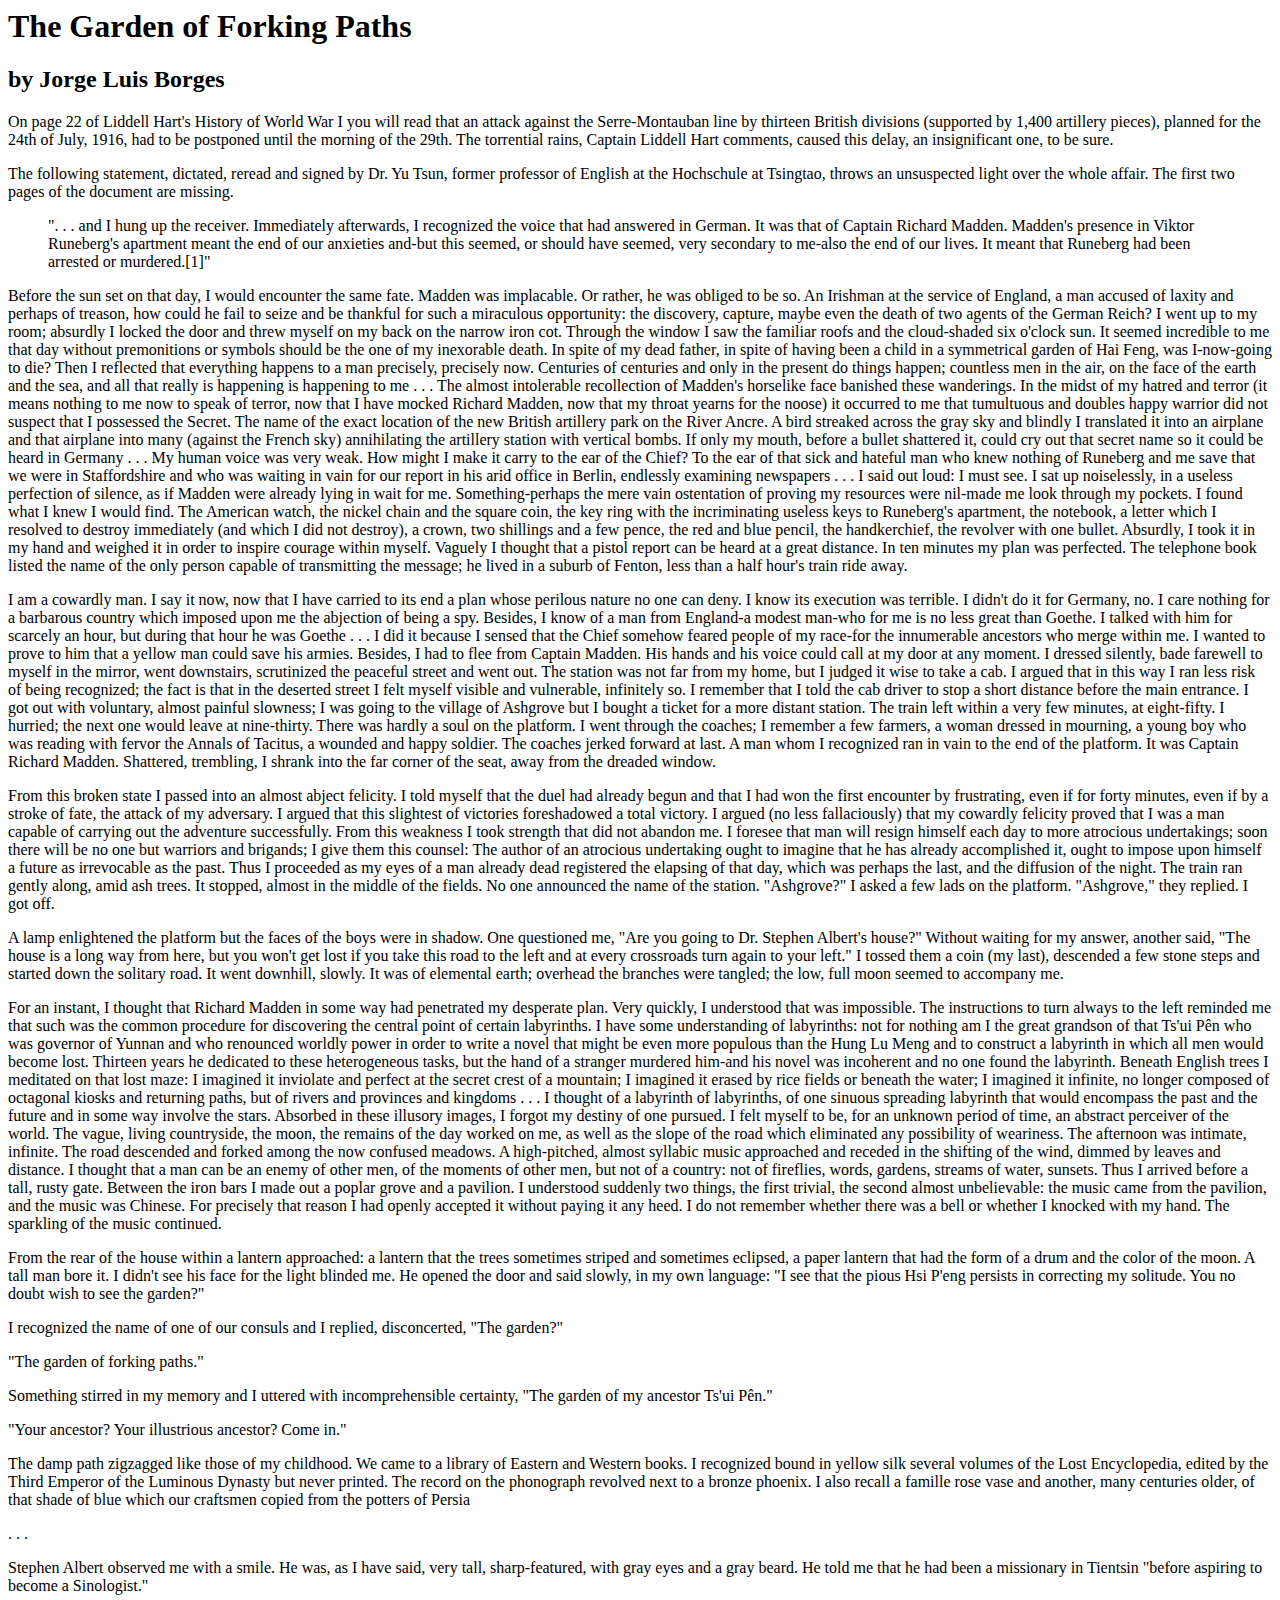
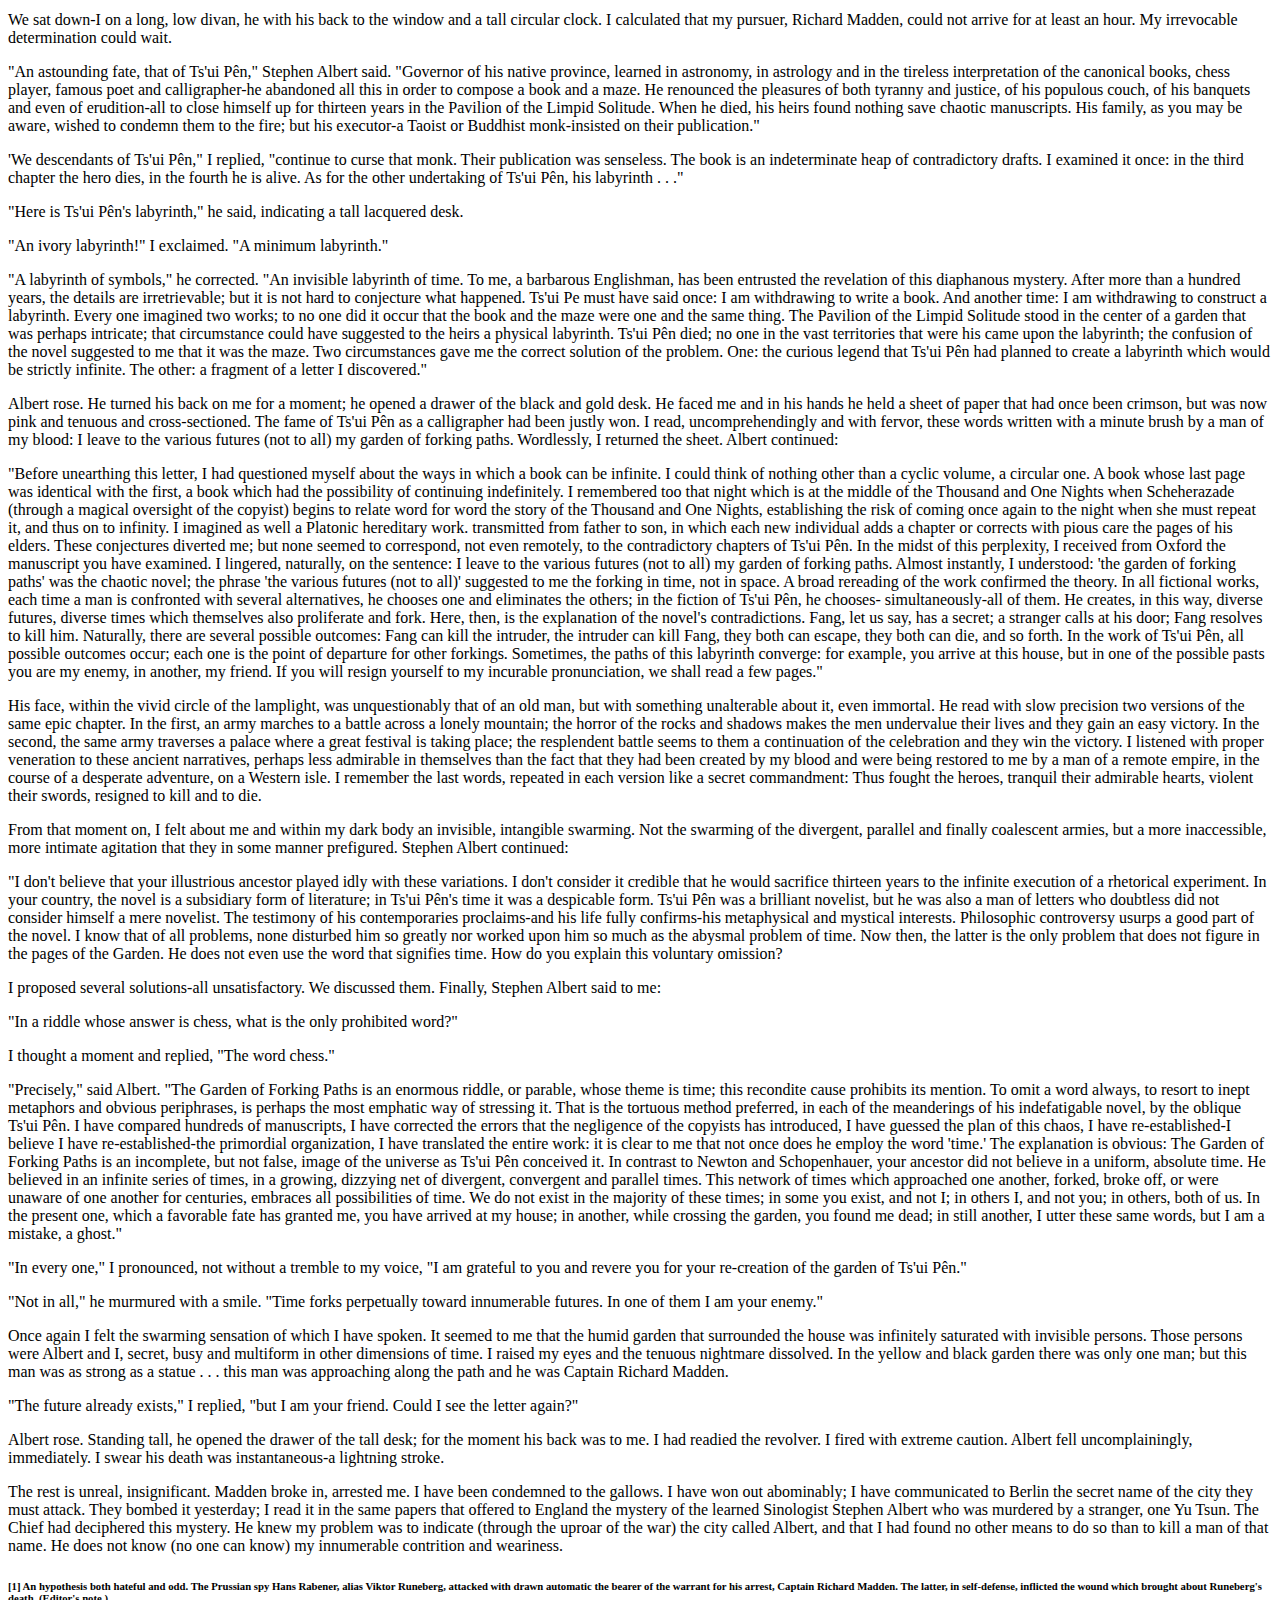
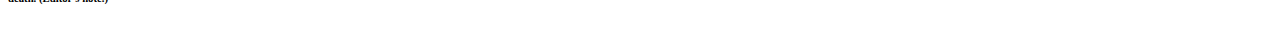
==== checkin1/borges.html @ 2a07f4b6 "first" ====
<!DOCYTPE html>
<html>
<meta name="viewport" content="width=device-width, initial-scale=1, shrink-to-fit=no">
<head>
<title> The Garden of Forking Paths </title>
</head>
<body>
  <h1> The Garden of Forking Paths </h1>
<h2> by Jorge Luis Borges </h2>
<p> On page 22 of Liddell Hart's History of World War I you will read that an attack against the Serre-Montauban line by thirteen British divisions (supported by 1,400 artillery pieces), planned for the 24th of July, 1916, had to be postponed until the morning of the 29th. The torrential rains, Captain Liddell Hart comments, caused this delay, an insignificant one, to be sure.</h4>

<p> The following statement, dictated, reread and signed by Dr. Yu Tsun, former professor of English at the Hochschule at Tsingtao, throws an unsuspected light over the whole affair. The first two pages of the document are missing. </p>

<blockquote> ". . . and I hung up the receiver. Immediately afterwards, I recognized the voice that had answered in German. It was that of Captain Richard Madden. Madden's presence in Viktor Runeberg's apartment meant the end of our anxieties and-but this seemed, or should have seemed, very secondary to me-also the end of our lives. It meant that Runeberg had been arrested or murdered.[1]"</blockquote>

<p> Before the sun set on that day, I would encounter the same fate. Madden was implacable. Or rather, he was obliged to be so. An Irishman at the service of England, a man accused of laxity and perhaps of treason, how could he fail to seize and be thankful for such a miraculous opportunity: the discovery, capture, maybe even the death of two agents of the German Reich? I went up to my room; absurdly I locked the door and threw myself on my back on the narrow iron cot. Through the window I saw the familiar roofs and the cloud-shaded six o'clock sun. It seemed incredible to me that day without premonitions or symbols should be the one of my inexorable death. In spite of my dead father, in spite of having been a child in a symmetrical garden of Hai Feng, was I-now-going to die? Then I reflected that everything happens to a man precisely, precisely now. Centuries of centuries and only in the present do things happen; countless men in the air, on the face of the earth and the sea, and all that really is happening is happening to me . . . The almost intolerable recollection of Madden's horselike face banished these wanderings. In the midst of my hatred and terror (it means nothing to me now to speak of terror, now that I have mocked Richard Madden, now that my throat yearns for the noose) it occurred to me that tumultuous and doubles happy warrior did not suspect that I possessed the Secret. The name of the exact location of the new British artillery park on the River Ancre. A bird streaked across the gray sky and blindly I translated it into an airplane and that airplane into many (against the French sky) annihilating the artillery station with vertical bombs. If only my mouth, before a bullet shattered it, could cry out that secret name so it could be heard in Germany . . . My human voice was very weak. How might I make it carry to the ear of the Chief? To the ear of that sick and hateful man who knew nothing of Runeberg and me save that we were in Staffordshire and who was waiting in vain for our report in his arid office in Berlin, endlessly examining newspapers . . . I said out loud: I must see. I sat up noiselessly, in a useless perfection of silence, as if Madden were already lying in wait for me. Something-perhaps the mere vain ostentation of proving my resources were nil-made me look through my pockets. I found what I knew I would find. The American watch, the nickel chain and the square coin, the key ring with the incriminating useless keys to Runeberg's apartment, the notebook, a letter which I resolved to destroy immediately (and which I did not destroy), a crown, two shillings and a few pence, the red and blue pencil, the handkerchief, the revolver with one bullet. Absurdly, I took it in my hand and weighed it in order to inspire courage within myself. Vaguely I thought that a pistol report can be heard at a great distance. In ten minutes my plan was perfected. The telephone book listed the name of the only person capable of transmitting the message; he lived in a suburb of Fenton, less than a half hour's train ride away. </p>

<p> I am a cowardly man. I say it now, now that I have carried to its end a plan whose perilous nature no one can deny. I know its execution was terrible. I didn't do it for Germany, no. I care nothing for a barbarous country which imposed upon me the abjection of being a spy. Besides, I know of a man from England-a modest man-who for me is no less great than Goethe. I talked with him for scarcely an hour, but during that hour he was Goethe . . . I did it because I sensed that the Chief somehow feared people of my race-for the innumerable ancestors who merge within me. I wanted to prove to him that a yellow man could save his armies. Besides, I had to flee from Captain Madden. His hands and his voice could call at my door at any moment. I dressed silently, bade farewell to myself in the mirror, went downstairs, scrutinized the peaceful street and went out. The station was not far from my home, but I judged it wise to take a cab. I argued that in this way I ran less risk of being recognized; the fact is that in the deserted street I felt myself visible and vulnerable, infinitely so. I remember that I told the cab driver to stop a short distance before the main entrance. I got out with voluntary, almost painful slowness; I was going to the village of Ashgrove but I bought a ticket for a more distant station. The train left within a very few minutes, at eight-fifty. I hurried; the next one would leave at nine-thirty. There was hardly a soul on the platform. I went through the coaches; I remember a few farmers, a woman dressed in mourning, a young boy who was reading with fervor the Annals of Tacitus, a wounded and happy soldier. The coaches jerked forward at last. A man whom I recognized ran in vain to the end of the platform. It was Captain Richard Madden. Shattered, trembling, I shrank into the far corner of the seat, away from the dreaded window. </p>

<p> From this broken state I passed into an almost abject felicity. I told myself that the duel had already begun and that I had won the first encounter by frustrating, even if for forty minutes, even if by a stroke of fate, the attack of my adversary. I argued that this slightest of victories foreshadowed a total victory. I argued (no less fallaciously) that my cowardly felicity proved that I was a man capable of carrying out the adventure successfully. From this weakness I took strength that did not abandon me. I foresee that man will resign himself each day to more atrocious undertakings; soon there will be no one but warriors and brigands; I give them this counsel: The author of an atrocious undertaking ought to imagine that he has already accomplished it, ought to impose upon himself a future as irrevocable as the past. Thus I proceeded as my eyes of a man already dead registered the elapsing of that day, which was perhaps the last, and the diffusion of the night. The train ran gently along, amid ash trees. It stopped, almost in the middle of the fields. No one announced the name of the station. "Ashgrove?" I asked a few lads on the platform. "Ashgrove," they replied. I got off.</p>

<p> A lamp enlightened the platform but the faces of the boys were in shadow. One questioned me, "Are you going to Dr. Stephen Albert's house?" Without waiting for my answer, another said, "The house is a long way from here, but you won't get lost if you take this road to the left and at every crossroads turn again to your left." I tossed them a coin (my last), descended a few stone steps and started down the solitary road. It went downhill, slowly. It was of elemental earth; overhead the branches were tangled; the low, full moon seemed to accompany me. </p>

<p> For an instant, I thought that Richard Madden in some way had penetrated my desperate plan. Very quickly, I understood that was impossible. The instructions to turn always to the left reminded me that such was the common procedure for discovering the central point of certain labyrinths. I have some understanding of labyrinths: not for nothing am I the great grandson of that Ts'ui Pên who was governor of Yunnan and who renounced worldly power in order to write a novel that might be even more populous than the Hung Lu Meng and to construct a labyrinth in which all men would become lost. Thirteen years he dedicated to these heterogeneous tasks, but the hand of a stranger murdered him-and his novel was incoherent and no one found the labyrinth. Beneath English trees I meditated on that lost maze: I imagined it inviolate and perfect at the secret crest of a mountain; I imagined it erased by rice fields or beneath the water; I imagined it infinite, no longer composed of octagonal kiosks and returning paths, but of rivers and provinces and kingdoms . . . I thought of a labyrinth of labyrinths, of one sinuous spreading labyrinth that would encompass the past and the future and in some way involve the stars. Absorbed in these illusory images, I forgot my destiny of one pursued. I felt myself to be, for an unknown period of time, an abstract perceiver of the world. The vague, living countryside, the moon, the remains of the day worked on me, as well as the slope of the road which eliminated any possibility of weariness. The afternoon was intimate, infinite. The road descended and forked among the now confused meadows. A high-pitched, almost syllabic music approached and receded in the shifting of the wind, dimmed by leaves and distance. I thought that a man can be an enemy of other men, of the moments of other men, but not of a country: not of fireflies, words, gardens, streams of water, sunsets. Thus I arrived before a tall, rusty gate. Between the iron bars I made out a poplar grove and a pavilion. I understood suddenly two things, the first trivial, the second almost unbelievable: the music came from the pavilion, and the music was Chinese. For precisely that reason I had openly accepted it without paying it any heed. I do not remember whether there was a bell or whether I knocked with my hand. The sparkling of the music continued. </p>

<p> From the rear of the house within a lantern approached: a lantern that the trees sometimes striped and sometimes eclipsed, a paper lantern that had the form of a drum and the color of the moon. A tall man bore it. I didn't see his face for the light blinded me. He opened the door and said slowly, in my own language: "I see that the pious Hsi P'eng persists in correcting my solitude. You no doubt wish to see the garden?" </p>

<p> I recognized the name of one of our consuls and I replied, disconcerted, "The garden?" </p>

"The garden of forking paths."

<p> Something stirred in my memory and I uttered with incomprehensible certainty, "The garden of my ancestor Ts'ui Pên." </p>

<p> "Your ancestor? Your illustrious ancestor? Come in." </p>

<p> The damp path zigzagged like those of my childhood. We came to a library of Eastern and Western books. I recognized bound in yellow silk several volumes of the Lost Encyclopedia, edited by the Third Emperor of the Luminous Dynasty but never printed. The record on the phonograph revolved next to a bronze phoenix. I also recall a famille rose vase and another, many centuries older, of that shade of blue which our craftsmen copied from the potters of Persia </p>  . . .

<p> Stephen Albert observed me with a smile. He was, as I have said, very tall, sharp-featured, with gray eyes and a gray beard. He told me that he had been a missionary in Tientsin "before aspiring to become a Sinologist." </p>

<p> We sat down-I on a long, low divan, he with his back to the window and a tall circular clock. I calculated that my pursuer, Richard Madden, could not arrive for at least an hour. My irrevocable determination could wait. </p>

<p> "An astounding fate, that of Ts'ui Pên," Stephen Albert said. "Governor of his native province, learned in astronomy, in astrology and in the tireless interpretation of the canonical books, chess player, famous poet and calligrapher-he abandoned all this in order to compose a book and a maze. He renounced the pleasures of both tyranny and justice, of his populous couch, of his banquets and even of erudition-all to close himself up for thirteen years in the Pavilion of the Limpid Solitude. When he died, his heirs found nothing save chaotic manuscripts. His family, as you may be aware, wished to condemn them to the fire; but his executor-a Taoist or Buddhist monk-insisted on their publication." </p>

<p> 'We descendants of Ts'ui Pên," I replied, "continue to curse that monk. Their publication was senseless. The book is an indeterminate heap of contradictory drafts. I examined it once: in the third chapter the hero dies, in the fourth he is alive. As for the other undertaking of Ts'ui Pên, his labyrinth . . ." </p>

<p> "Here is Ts'ui Pên's labyrinth," he said, indicating a tall lacquered desk. </p>

<p> "An ivory labyrinth!" I exclaimed. "A minimum labyrinth." </p>

<p> "A labyrinth of symbols," he corrected. "An invisible labyrinth of time. To me, a barbarous Englishman, has been entrusted the revelation of this diaphanous mystery. After more than a hundred years, the details are irretrievable; but it is not hard to conjecture what happened. Ts'ui Pe must have said once: I am withdrawing to write a book. And another time: I am withdrawing to construct a labyrinth. Every one imagined two works; to no one did it occur that the book and the maze were one and the same thing. The Pavilion of the Limpid Solitude stood in the center of a garden that was perhaps intricate; that circumstance could have suggested to the heirs a physical labyrinth. Ts'ui Pên died; no one in the vast territories that were his came upon the labyrinth; the confusion of the novel suggested to me that it was the maze. Two circumstances gave me the correct solution of the problem. One: the curious legend that Ts'ui Pên had planned to create a labyrinth which would be strictly infinite. The other: a fragment of a letter I discovered." </p>

<p> Albert rose. He turned his back on me for a moment; he opened a drawer of the black and gold desk. He faced me and in his hands he held a sheet of paper that had once been crimson, but was now pink and tenuous and cross-sectioned. The fame of Ts'ui Pên as a calligrapher had been justly won. I read, uncomprehendingly and with fervor, these words written with a minute brush by a man of my blood: I leave to the various futures (not to all) my garden of forking paths. Wordlessly, I returned the sheet. Albert continued: </p>

<p> "Before unearthing this letter, I had questioned myself about the ways in which a book can be infinite. I could think of nothing other than a cyclic volume, a circular one. A book whose last page was identical with the first, a book which had the possibility of continuing indefinitely. I remembered too that night which is at the middle of the Thousand and One Nights when Scheherazade (through a magical oversight of the copyist) begins to relate word for word the story of the Thousand and One Nights, establishing the risk of coming once again to the night when she must repeat it, and thus on to infinity. I imagined as well a Platonic hereditary work. transmitted from father to son, in which each new individual adds a chapter or corrects with pious care the pages of his elders. These conjectures diverted me; but none seemed to correspond, not even remotely, to the contradictory chapters of Ts'ui Pên. In the midst of this perplexity, I received from Oxford the manuscript you have examined. I lingered, naturally, on the sentence: I leave to the various futures (not to all) my garden of forking paths. Almost instantly, I understood: 'the garden of forking paths' was the chaotic novel; the phrase 'the various futures (not to all)' suggested to me the forking in time, not in space. A broad rereading of the work confirmed the theory. In all fictional works, each time a man is confronted with several alternatives, he chooses one and eliminates the others; in the fiction of Ts'ui Pên, he chooses- simultaneously-all of them. He creates, in this way, diverse futures, diverse times which themselves also proliferate and fork. Here, then, is the explanation of the novel's contradictions. Fang, let us say, has a secret; a stranger calls at his door; Fang resolves to kill him. Naturally, there are several possible outcomes: Fang can kill the intruder, the intruder can kill Fang, they both can escape, they both can die, and so forth. In the work of Ts'ui Pên, all possible outcomes occur; each one is the point of departure for other forkings. Sometimes, the paths of this labyrinth converge: for example, you arrive at this house, but in one of the possible pasts you are my enemy, in another, my friend. If you will resign yourself to my incurable pronunciation, we shall read a few pages." </p>

<p> His face, within the vivid circle of the lamplight, was unquestionably that of an old man, but with something unalterable about it, even immortal. He read with slow precision two versions of the same epic chapter. In the first, an army marches to a battle across a lonely mountain; the horror of the rocks and shadows makes the men undervalue their lives and they gain an easy victory. In the second, the same army traverses a palace where a great festival is taking place; the resplendent battle seems to them a continuation of the celebration and they win the victory. I listened with proper veneration to these ancient narratives, perhaps less admirable in themselves than the fact that they had been created by my blood and were being restored to me by a man of a remote empire, in the course of a desperate adventure, on a Western isle. I remember the last words, repeated in each version like a secret commandment: Thus fought the heroes, tranquil their admirable hearts, violent their swords, resigned to kill and to die. </p>

<p> From that moment on, I felt about me and within my dark body an invisible, intangible swarming. Not the swarming of the divergent, parallel and finally coalescent armies, but a more inaccessible, more intimate agitation that they in some manner prefigured. Stephen Albert continued:</p>

"I don't believe that your illustrious ancestor played idly with these variations. I don't consider it credible that he would sacrifice thirteen years to the infinite execution of a rhetorical experiment. In your country, the novel is a subsidiary form of literature; in Ts'ui Pên's time it was a despicable form. Ts'ui Pên was a brilliant novelist, but he was also a man of letters who doubtless did not consider himself a mere novelist. The testimony of his contemporaries proclaims-and his life fully confirms-his metaphysical and mystical interests. Philosophic controversy usurps a good part of the novel. I know that of all problems, none disturbed him so greatly nor worked upon him so much as the abysmal problem of time. Now then, the latter is the only problem that does not figure in the pages of the Garden. He does not even use the word that signifies time. How do you explain this voluntary omission? </p>

<p> I proposed several solutions-all unsatisfactory. We discussed them. Finally, Stephen Albert said to me: </p>

<p> "In a riddle whose answer is chess, what is the only prohibited word?" </p>

<p> I thought a moment and replied, "The word chess." </p>

<p> "Precisely," said Albert. "The Garden of Forking Paths is an enormous riddle, or parable, whose theme is time; this recondite cause prohibits its mention. To omit a word always, to resort to inept metaphors and obvious periphrases, is perhaps the most emphatic way of stressing it. That is the tortuous method preferred, in each of the meanderings of his indefatigable novel, by the oblique Ts'ui Pên. I have compared hundreds of manuscripts, I have corrected the errors that the negligence of the copyists has introduced, I have guessed the plan of this chaos, I have re-established-I believe I have re-established-the primordial organization, I have translated the entire work: it is clear to me that not once does he employ the word 'time.' The explanation is obvious: The Garden of Forking Paths is an incomplete, but not false, image of the universe as Ts'ui Pên conceived it. In contrast to Newton and Schopenhauer, your ancestor did not believe in a uniform, absolute time. He believed in an infinite series of times, in a growing, dizzying net of divergent, convergent and parallel times. This network of times which approached one another, forked, broke off, or were unaware of one another for centuries, embraces all possibilities of time. We do not exist in the majority of these times; in some you exist, and not I; in others I, and not you; in others, both of us. In the present one, which a favorable fate has granted me, you have arrived at my house; in another, while crossing the garden, you found me dead; in still another, I utter these same words, but I am a mistake, a ghost." </p>

<p> "In every one," I pronounced, not without a tremble to my voice, "I am grateful to you and revere you for your re-creation of the garden of Ts'ui Pên." </p>

<p> "Not in all," he murmured with a smile. "Time forks perpetually toward innumerable futures. In one of them I am your enemy." </p>

<p> Once again I felt the swarming sensation of which I have spoken. It seemed to me that the humid garden that surrounded the house was infinitely saturated with invisible persons. Those persons were Albert and I, secret, busy and multiform in other dimensions of time. I raised my eyes and the tenuous nightmare dissolved. In the yellow and black garden there was only one man; but this man was as strong as a statue . . . this man was approaching along the path and he was Captain Richard Madden. </p>

<p> "The future already exists," I replied, "but I am your friend. Could I see the letter again?" </p>

<p> Albert rose. Standing tall, he opened the drawer of the tall desk; for the moment his back was to me. I had readied the revolver. I fired with extreme caution. Albert fell uncomplainingly, immediately. I swear his death was instantaneous-a lightning stroke.</p>

<p> The rest is unreal, insignificant. Madden broke in, arrested me. I have been condemned to the gallows. I have won out abominably; I have communicated to Berlin the secret name of the city they must attack. They bombed it yesterday; I read it in the same papers that offered to England the mystery of the learned Sinologist Stephen Albert who was murdered by a stranger, one Yu Tsun. The Chief had deciphered this mystery. He knew my problem was to indicate (through the uproar of the war) the city called Albert, and that I had found no other means to do so than to kill a man of that name. He does not know (no one can know) my innumerable contrition and weariness. </p>

<h6>
[1] An hypothesis both hateful and odd. The Prussian spy Hans Rabener, alias Viktor Runeberg, attacked with drawn automatic the bearer of the warrant for his arrest, Captain Richard Madden. The latter, in self-defense, inflicted the wound which brought about Runeberg's death. (Editor's note.) </h6>

<body>
</html>
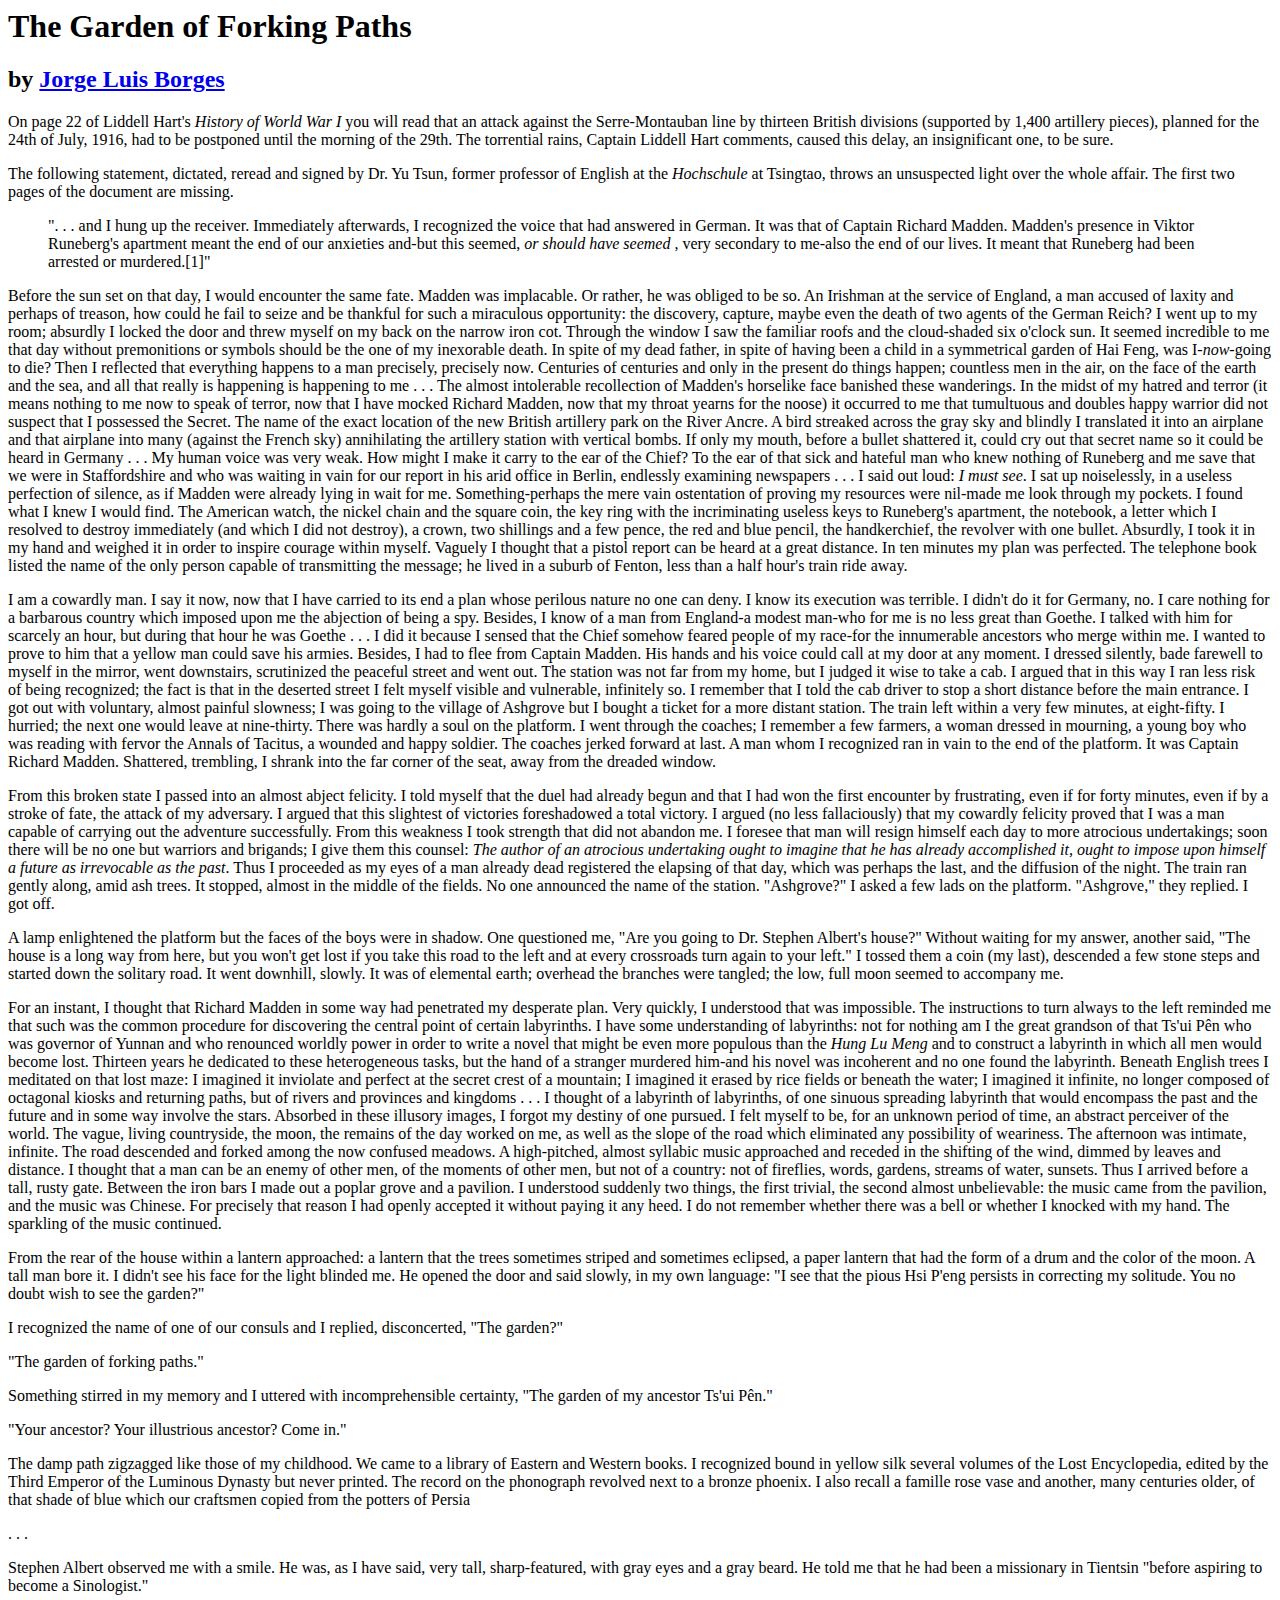
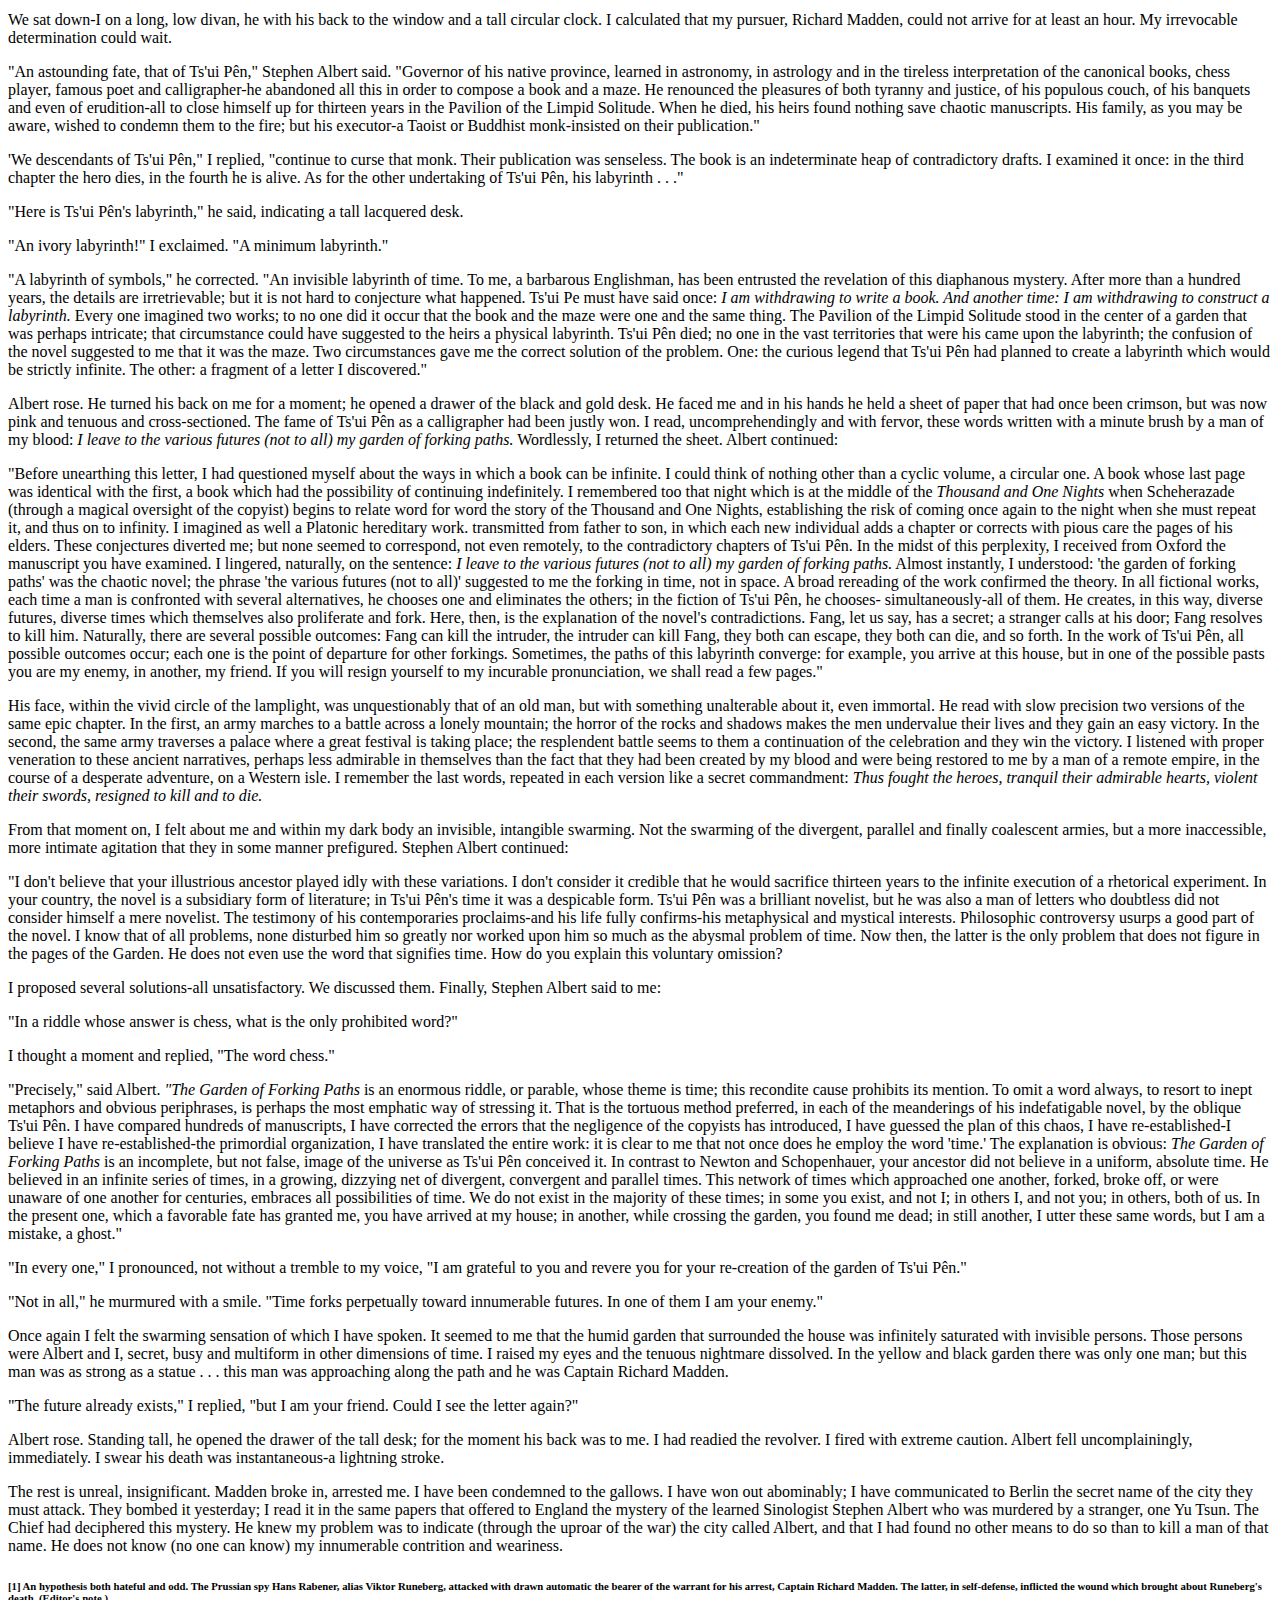
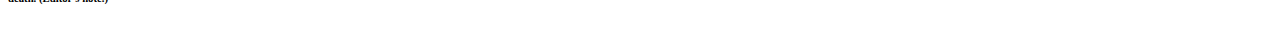
==== commit adb6fdf9: "second" ====
--- a/checkin1/borges.html
+++ b/checkin1/borges.html
@@ -6,22 +6,22 @@
 </head>
 <body>
   <h1> The Garden of Forking Paths </h1>
-<h2> by Jorge Luis Borges </h2>
-<p> On page 22 of Liddell Hart's History of World War I you will read that an attack against the Serre-Montauban line by thirteen British divisions (supported by 1,400 artillery pieces), planned for the 24th of July, 1916, had to be postponed until the morning of the 29th. The torrential rains, Captain Liddell Hart comments, caused this delay, an insignificant one, to be sure.</h4>
+<h2> by <a href="https://en.wikipedia.org/wiki/Jorge_Luis_Borges">Jorge Luis Borges </a> </h2>
+<p> On page 22 of Liddell Hart's <em> History of World War I </em> you will read that an attack against the Serre-Montauban line by thirteen British divisions (supported by 1,400 artillery pieces), planned for the 24th of July, 1916, had to be postponed until the morning of the 29th. The torrential rains, Captain Liddell Hart comments, caused this delay, an insignificant one, to be sure.</h4>
 
-<p> The following statement, dictated, reread and signed by Dr. Yu Tsun, former professor of English at the Hochschule at Tsingtao, throws an unsuspected light over the whole affair. The first two pages of the document are missing. </p>
+<p> The following statement, dictated, reread and signed by Dr. Yu Tsun, former professor of English at the <em> Hochschule </em> at Tsingtao, throws an unsuspected light over the whole affair. The first two pages of the document are missing. </p>
 
-<blockquote> ". . . and I hung up the receiver. Immediately afterwards, I recognized the voice that had answered in German. It was that of Captain Richard Madden. Madden's presence in Viktor Runeberg's apartment meant the end of our anxieties and-but this seemed, or should have seemed, very secondary to me-also the end of our lives. It meant that Runeberg had been arrested or murdered.[1]"</blockquote>
+<blockquote> ". . . and I hung up the receiver. Immediately afterwards, I recognized the voice that had answered in German. It was that of Captain Richard Madden. Madden's presence in Viktor Runeberg's apartment meant the end of our anxieties and-but this seemed, <em> or should have seemed </em>, very secondary to me-also the end of our lives. It meant that Runeberg had been arrested or murdered.[1]"</blockquote>
 
-<p> Before the sun set on that day, I would encounter the same fate. Madden was implacable. Or rather, he was obliged to be so. An Irishman at the service of England, a man accused of laxity and perhaps of treason, how could he fail to seize and be thankful for such a miraculous opportunity: the discovery, capture, maybe even the death of two agents of the German Reich? I went up to my room; absurdly I locked the door and threw myself on my back on the narrow iron cot. Through the window I saw the familiar roofs and the cloud-shaded six o'clock sun. It seemed incredible to me that day without premonitions or symbols should be the one of my inexorable death. In spite of my dead father, in spite of having been a child in a symmetrical garden of Hai Feng, was I-now-going to die? Then I reflected that everything happens to a man precisely, precisely now. Centuries of centuries and only in the present do things happen; countless men in the air, on the face of the earth and the sea, and all that really is happening is happening to me . . . The almost intolerable recollection of Madden's horselike face banished these wanderings. In the midst of my hatred and terror (it means nothing to me now to speak of terror, now that I have mocked Richard Madden, now that my throat yearns for the noose) it occurred to me that tumultuous and doubles happy warrior did not suspect that I possessed the Secret. The name of the exact location of the new British artillery park on the River Ancre. A bird streaked across the gray sky and blindly I translated it into an airplane and that airplane into many (against the French sky) annihilating the artillery station with vertical bombs. If only my mouth, before a bullet shattered it, could cry out that secret name so it could be heard in Germany . . . My human voice was very weak. How might I make it carry to the ear of the Chief? To the ear of that sick and hateful man who knew nothing of Runeberg and me save that we were in Staffordshire and who was waiting in vain for our report in his arid office in Berlin, endlessly examining newspapers . . . I said out loud: I must see. I sat up noiselessly, in a useless perfection of silence, as if Madden were already lying in wait for me. Something-perhaps the mere vain ostentation of proving my resources were nil-made me look through my pockets. I found what I knew I would find. The American watch, the nickel chain and the square coin, the key ring with the incriminating useless keys to Runeberg's apartment, the notebook, a letter which I resolved to destroy immediately (and which I did not destroy), a crown, two shillings and a few pence, the red and blue pencil, the handkerchief, the revolver with one bullet. Absurdly, I took it in my hand and weighed it in order to inspire courage within myself. Vaguely I thought that a pistol report can be heard at a great distance. In ten minutes my plan was perfected. The telephone book listed the name of the only person capable of transmitting the message; he lived in a suburb of Fenton, less than a half hour's train ride away. </p>
+<p> Before the sun set on that day, I would encounter the same fate. Madden was implacable. Or rather, he was obliged to be so. An Irishman at the service of England, a man accused of laxity and perhaps of treason, how could he fail to seize and be thankful for such a miraculous opportunity: the discovery, capture, maybe even the death of two agents of the German Reich? I went up to my room; absurdly I locked the door and threw myself on my back on the narrow iron cot. Through the window I saw the familiar roofs and the cloud-shaded six o'clock sun. It seemed incredible to me that day without premonitions or symbols should be the one of my inexorable death. In spite of my dead father, in spite of having been a child in a symmetrical garden of Hai Feng, was I-<em>now</em>-going to die? Then I reflected that everything happens to a man precisely, precisely now. Centuries of centuries and only in the present do things happen; countless men in the air, on the face of the earth and the sea, and all that really is happening is happening to me . . . The almost intolerable recollection of Madden's horselike face banished these wanderings. In the midst of my hatred and terror (it means nothing to me now to speak of terror, now that I have mocked Richard Madden, now that my throat yearns for the noose) it occurred to me that tumultuous and doubles happy warrior did not suspect that I possessed the Secret. The name of the exact location of the new British artillery park on the River Ancre. A bird streaked across the gray sky and blindly I translated it into an airplane and that airplane into many (against the French sky) annihilating the artillery station with vertical bombs. If only my mouth, before a bullet shattered it, could cry out that secret name so it could be heard in Germany . . . My human voice was very weak. How might I make it carry to the ear of the Chief? To the ear of that sick and hateful man who knew nothing of Runeberg and me save that we were in Staffordshire and who was waiting in vain for our report in his arid office in Berlin, endlessly examining newspapers . . . I said out loud: <em>I must see</em>. I sat up noiselessly, in a useless perfection of silence, as if Madden were already lying in wait for me. Something-perhaps the mere vain ostentation of proving my resources were nil-made me look through my pockets. I found what I knew I would find. The American watch, the nickel chain and the square coin, the key ring with the incriminating useless keys to Runeberg's apartment, the notebook, a letter which I resolved to destroy immediately (and which I did not destroy), a crown, two shillings and a few pence, the red and blue pencil, the handkerchief, the revolver with one bullet. Absurdly, I took it in my hand and weighed it in order to inspire courage within myself. Vaguely I thought that a pistol report can be heard at a great distance. In ten minutes my plan was perfected. The telephone book listed the name of the only person capable of transmitting the message; he lived in a suburb of Fenton, less than a half hour's train ride away. </p>
 
 <p> I am a cowardly man. I say it now, now that I have carried to its end a plan whose perilous nature no one can deny. I know its execution was terrible. I didn't do it for Germany, no. I care nothing for a barbarous country which imposed upon me the abjection of being a spy. Besides, I know of a man from England-a modest man-who for me is no less great than Goethe. I talked with him for scarcely an hour, but during that hour he was Goethe . . . I did it because I sensed that the Chief somehow feared people of my race-for the innumerable ancestors who merge within me. I wanted to prove to him that a yellow man could save his armies. Besides, I had to flee from Captain Madden. His hands and his voice could call at my door at any moment. I dressed silently, bade farewell to myself in the mirror, went downstairs, scrutinized the peaceful street and went out. The station was not far from my home, but I judged it wise to take a cab. I argued that in this way I ran less risk of being recognized; the fact is that in the deserted street I felt myself visible and vulnerable, infinitely so. I remember that I told the cab driver to stop a short distance before the main entrance. I got out with voluntary, almost painful slowness; I was going to the village of Ashgrove but I bought a ticket for a more distant station. The train left within a very few minutes, at eight-fifty. I hurried; the next one would leave at nine-thirty. There was hardly a soul on the platform. I went through the coaches; I remember a few farmers, a woman dressed in mourning, a young boy who was reading with fervor the Annals of Tacitus, a wounded and happy soldier. The coaches jerked forward at last. A man whom I recognized ran in vain to the end of the platform. It was Captain Richard Madden. Shattered, trembling, I shrank into the far corner of the seat, away from the dreaded window. </p>
 
-<p> From this broken state I passed into an almost abject felicity. I told myself that the duel had already begun and that I had won the first encounter by frustrating, even if for forty minutes, even if by a stroke of fate, the attack of my adversary. I argued that this slightest of victories foreshadowed a total victory. I argued (no less fallaciously) that my cowardly felicity proved that I was a man capable of carrying out the adventure successfully. From this weakness I took strength that did not abandon me. I foresee that man will resign himself each day to more atrocious undertakings; soon there will be no one but warriors and brigands; I give them this counsel: The author of an atrocious undertaking ought to imagine that he has already accomplished it, ought to impose upon himself a future as irrevocable as the past. Thus I proceeded as my eyes of a man already dead registered the elapsing of that day, which was perhaps the last, and the diffusion of the night. The train ran gently along, amid ash trees. It stopped, almost in the middle of the fields. No one announced the name of the station. "Ashgrove?" I asked a few lads on the platform. "Ashgrove," they replied. I got off.</p>
+<p> From this broken state I passed into an almost abject felicity. I told myself that the duel had already begun and that I had won the first encounter by frustrating, even if for forty minutes, even if by a stroke of fate, the attack of my adversary. I argued that this slightest of victories foreshadowed a total victory. I argued (no less fallaciously) that my cowardly felicity proved that I was a man capable of carrying out the adventure successfully. From this weakness I took strength that did not abandon me. I foresee that man will resign himself each day to more atrocious undertakings; soon there will be no one but warriors and brigands; I give them this counsel: <em>The author of an atrocious undertaking ought to imagine that he has already accomplished it, ought to impose upon himself a future as irrevocable as the past</em>. Thus I proceeded as my eyes of a man already dead registered the elapsing of that day, which was perhaps the last, and the diffusion of the night. The train ran gently along, amid ash trees. It stopped, almost in the middle of the fields. No one announced the name of the station. "Ashgrove?" I asked a few lads on the platform. "Ashgrove," they replied. I got off.</p>
 
 <p> A lamp enlightened the platform but the faces of the boys were in shadow. One questioned me, "Are you going to Dr. Stephen Albert's house?" Without waiting for my answer, another said, "The house is a long way from here, but you won't get lost if you take this road to the left and at every crossroads turn again to your left." I tossed them a coin (my last), descended a few stone steps and started down the solitary road. It went downhill, slowly. It was of elemental earth; overhead the branches were tangled; the low, full moon seemed to accompany me. </p>
 
-<p> For an instant, I thought that Richard Madden in some way had penetrated my desperate plan. Very quickly, I understood that was impossible. The instructions to turn always to the left reminded me that such was the common procedure for discovering the central point of certain labyrinths. I have some understanding of labyrinths: not for nothing am I the great grandson of that Ts'ui Pên who was governor of Yunnan and who renounced worldly power in order to write a novel that might be even more populous than the Hung Lu Meng and to construct a labyrinth in which all men would become lost. Thirteen years he dedicated to these heterogeneous tasks, but the hand of a stranger murdered him-and his novel was incoherent and no one found the labyrinth. Beneath English trees I meditated on that lost maze: I imagined it inviolate and perfect at the secret crest of a mountain; I imagined it erased by rice fields or beneath the water; I imagined it infinite, no longer composed of octagonal kiosks and returning paths, but of rivers and provinces and kingdoms . . . I thought of a labyrinth of labyrinths, of one sinuous spreading labyrinth that would encompass the past and the future and in some way involve the stars. Absorbed in these illusory images, I forgot my destiny of one pursued. I felt myself to be, for an unknown period of time, an abstract perceiver of the world. The vague, living countryside, the moon, the remains of the day worked on me, as well as the slope of the road which eliminated any possibility of weariness. The afternoon was intimate, infinite. The road descended and forked among the now confused meadows. A high-pitched, almost syllabic music approached and receded in the shifting of the wind, dimmed by leaves and distance. I thought that a man can be an enemy of other men, of the moments of other men, but not of a country: not of fireflies, words, gardens, streams of water, sunsets. Thus I arrived before a tall, rusty gate. Between the iron bars I made out a poplar grove and a pavilion. I understood suddenly two things, the first trivial, the second almost unbelievable: the music came from the pavilion, and the music was Chinese. For precisely that reason I had openly accepted it without paying it any heed. I do not remember whether there was a bell or whether I knocked with my hand. The sparkling of the music continued. </p>
+<p> For an instant, I thought that Richard Madden in some way had penetrated my desperate plan. Very quickly, I understood that was impossible. The instructions to turn always to the left reminded me that such was the common procedure for discovering the central point of certain labyrinths. I have some understanding of labyrinths: not for nothing am I the great grandson of that Ts'ui Pên who was governor of Yunnan and who renounced worldly power in order to write a novel that might be even more populous than the <em>Hung Lu Meng</em> and to construct a labyrinth in which all men would become lost. Thirteen years he dedicated to these heterogeneous tasks, but the hand of a stranger murdered him-and his novel was incoherent and no one found the labyrinth. Beneath English trees I meditated on that lost maze: I imagined it inviolate and perfect at the secret crest of a mountain; I imagined it erased by rice fields or beneath the water; I imagined it infinite, no longer composed of octagonal kiosks and returning paths, but of rivers and provinces and kingdoms . . . I thought of a labyrinth of labyrinths, of one sinuous spreading labyrinth that would encompass the past and the future and in some way involve the stars. Absorbed in these illusory images, I forgot my destiny of one pursued. I felt myself to be, for an unknown period of time, an abstract perceiver of the world. The vague, living countryside, the moon, the remains of the day worked on me, as well as the slope of the road which eliminated any possibility of weariness. The afternoon was intimate, infinite. The road descended and forked among the now confused meadows. A high-pitched, almost syllabic music approached and receded in the shifting of the wind, dimmed by leaves and distance. I thought that a man can be an enemy of other men, of the moments of other men, but not of a country: not of fireflies, words, gardens, streams of water, sunsets. Thus I arrived before a tall, rusty gate. Between the iron bars I made out a poplar grove and a pavilion. I understood suddenly two things, the first trivial, the second almost unbelievable: the music came from the pavilion, and the music was Chinese. For precisely that reason I had openly accepted it without paying it any heed. I do not remember whether there was a bell or whether I knocked with my hand. The sparkling of the music continued. </p>
 
 <p> From the rear of the house within a lantern approached: a lantern that the trees sometimes striped and sometimes eclipsed, a paper lantern that had the form of a drum and the color of the moon. A tall man bore it. I didn't see his face for the light blinded me. He opened the door and said slowly, in my own language: "I see that the pious Hsi P'eng persists in correcting my solitude. You no doubt wish to see the garden?" </p>
 
@@ -47,13 +47,13 @@
 
 <p> "An ivory labyrinth!" I exclaimed. "A minimum labyrinth." </p>
 
-<p> "A labyrinth of symbols," he corrected. "An invisible labyrinth of time. To me, a barbarous Englishman, has been entrusted the revelation of this diaphanous mystery. After more than a hundred years, the details are irretrievable; but it is not hard to conjecture what happened. Ts'ui Pe must have said once: I am withdrawing to write a book. And another time: I am withdrawing to construct a labyrinth. Every one imagined two works; to no one did it occur that the book and the maze were one and the same thing. The Pavilion of the Limpid Solitude stood in the center of a garden that was perhaps intricate; that circumstance could have suggested to the heirs a physical labyrinth. Ts'ui Pên died; no one in the vast territories that were his came upon the labyrinth; the confusion of the novel suggested to me that it was the maze. Two circumstances gave me the correct solution of the problem. One: the curious legend that Ts'ui Pên had planned to create a labyrinth which would be strictly infinite. The other: a fragment of a letter I discovered." </p>
+<p> "A labyrinth of symbols," he corrected. "An invisible labyrinth of time. To me, a barbarous Englishman, has been entrusted the revelation of this diaphanous mystery. After more than a hundred years, the details are irretrievable; but it is not hard to conjecture what happened. Ts'ui Pe must have said once: <em>I am withdrawing to write a book. And another time: I am withdrawing to construct a labyrinth.</em> Every one imagined two works; to no one did it occur that the book and the maze were one and the same thing. The Pavilion of the Limpid Solitude stood in the center of a garden that was perhaps intricate; that circumstance could have suggested to the heirs a physical labyrinth. Ts'ui Pên died; no one in the vast territories that were his came upon the labyrinth; the confusion of the novel suggested to me that it was the maze. Two circumstances gave me the correct solution of the problem. One: the curious legend that Ts'ui Pên had planned to create a labyrinth which would be strictly infinite. The other: a fragment of a letter I discovered." </p>
 
-<p> Albert rose. He turned his back on me for a moment; he opened a drawer of the black and gold desk. He faced me and in his hands he held a sheet of paper that had once been crimson, but was now pink and tenuous and cross-sectioned. The fame of Ts'ui Pên as a calligrapher had been justly won. I read, uncomprehendingly and with fervor, these words written with a minute brush by a man of my blood: I leave to the various futures (not to all) my garden of forking paths. Wordlessly, I returned the sheet. Albert continued: </p>
+<p> Albert rose. He turned his back on me for a moment; he opened a drawer of the black and gold desk. He faced me and in his hands he held a sheet of paper that had once been crimson, but was now pink and tenuous and cross-sectioned. The fame of Ts'ui Pên as a calligrapher had been justly won. I read, uncomprehendingly and with fervor, these words written with a minute brush by a man of my blood: <em>I leave to the various futures (not to all) my garden of forking paths.</em> Wordlessly, I returned the sheet. Albert continued: </p>
 
-<p> "Before unearthing this letter, I had questioned myself about the ways in which a book can be infinite. I could think of nothing other than a cyclic volume, a circular one. A book whose last page was identical with the first, a book which had the possibility of continuing indefinitely. I remembered too that night which is at the middle of the Thousand and One Nights when Scheherazade (through a magical oversight of the copyist) begins to relate word for word the story of the Thousand and One Nights, establishing the risk of coming once again to the night when she must repeat it, and thus on to infinity. I imagined as well a Platonic hereditary work. transmitted from father to son, in which each new individual adds a chapter or corrects with pious care the pages of his elders. These conjectures diverted me; but none seemed to correspond, not even remotely, to the contradictory chapters of Ts'ui Pên. In the midst of this perplexity, I received from Oxford the manuscript you have examined. I lingered, naturally, on the sentence: I leave to the various futures (not to all) my garden of forking paths. Almost instantly, I understood: 'the garden of forking paths' was the chaotic novel; the phrase 'the various futures (not to all)' suggested to me the forking in time, not in space. A broad rereading of the work confirmed the theory. In all fictional works, each time a man is confronted with several alternatives, he chooses one and eliminates the others; in the fiction of Ts'ui Pên, he chooses- simultaneously-all of them. He creates, in this way, diverse futures, diverse times which themselves also proliferate and fork. Here, then, is the explanation of the novel's contradictions. Fang, let us say, has a secret; a stranger calls at his door; Fang resolves to kill him. Naturally, there are several possible outcomes: Fang can kill the intruder, the intruder can kill Fang, they both can escape, they both can die, and so forth. In the work of Ts'ui Pên, all possible outcomes occur; each one is the point of departure for other forkings. Sometimes, the paths of this labyrinth converge: for example, you arrive at this house, but in one of the possible pasts you are my enemy, in another, my friend. If you will resign yourself to my incurable pronunciation, we shall read a few pages." </p>
+<p> "Before unearthing this letter, I had questioned myself about the ways in which a book can be infinite. I could think of nothing other than a cyclic volume, a circular one. A book whose last page was identical with the first, a book which had the possibility of continuing indefinitely. I remembered too that night which is at the middle of the <em>Thousand and One Nights </em> when Scheherazade (through a magical oversight of the copyist) begins to relate word for word the story of the Thousand and One Nights, establishing the risk of coming once again to the night when she must repeat it, and thus on to infinity. I imagined as well a Platonic hereditary work. transmitted from father to son, in which each new individual adds a chapter or corrects with pious care the pages of his elders. These conjectures diverted me; but none seemed to correspond, not even remotely, to the contradictory chapters of Ts'ui Pên. In the midst of this perplexity, I received from Oxford the manuscript you have examined. I lingered, naturally, on the sentence: <em>I leave to the various futures (not to all) my garden of forking paths.</em> Almost instantly, I understood: 'the garden of forking paths' was the chaotic novel; the phrase 'the various futures (not to all)' suggested to me the forking in time, not in space. A broad rereading of the work confirmed the theory. In all fictional works, each time a man is confronted with several alternatives, he chooses one and eliminates the others; in the fiction of Ts'ui Pên, he chooses- simultaneously-all of them. He creates, in this way, diverse futures, diverse times which themselves also proliferate and fork. Here, then, is the explanation of the novel's contradictions. Fang, let us say, has a secret; a stranger calls at his door; Fang resolves to kill him. Naturally, there are several possible outcomes: Fang can kill the intruder, the intruder can kill Fang, they both can escape, they both can die, and so forth. In the work of Ts'ui Pên, all possible outcomes occur; each one is the point of departure for other forkings. Sometimes, the paths of this labyrinth converge: for example, you arrive at this house, but in one of the possible pasts you are my enemy, in another, my friend. If you will resign yourself to my incurable pronunciation, we shall read a few pages." </p>
 
-<p> His face, within the vivid circle of the lamplight, was unquestionably that of an old man, but with something unalterable about it, even immortal. He read with slow precision two versions of the same epic chapter. In the first, an army marches to a battle across a lonely mountain; the horror of the rocks and shadows makes the men undervalue their lives and they gain an easy victory. In the second, the same army traverses a palace where a great festival is taking place; the resplendent battle seems to them a continuation of the celebration and they win the victory. I listened with proper veneration to these ancient narratives, perhaps less admirable in themselves than the fact that they had been created by my blood and were being restored to me by a man of a remote empire, in the course of a desperate adventure, on a Western isle. I remember the last words, repeated in each version like a secret commandment: Thus fought the heroes, tranquil their admirable hearts, violent their swords, resigned to kill and to die. </p>
+<p> His face, within the vivid circle of the lamplight, was unquestionably that of an old man, but with something unalterable about it, even immortal. He read with slow precision two versions of the same epic chapter. In the first, an army marches to a battle across a lonely mountain; the horror of the rocks and shadows makes the men undervalue their lives and they gain an easy victory. In the second, the same army traverses a palace where a great festival is taking place; the resplendent battle seems to them a continuation of the celebration and they win the victory. I listened with proper veneration to these ancient narratives, perhaps less admirable in themselves than the fact that they had been created by my blood and were being restored to me by a man of a remote empire, in the course of a desperate adventure, on a Western isle. I remember the last words, repeated in each version like a secret commandment: <em>Thus fought the heroes, tranquil their admirable hearts, violent their swords, resigned to kill and to die.</em> </p>
 
 <p> From that moment on, I felt about me and within my dark body an invisible, intangible swarming. Not the swarming of the divergent, parallel and finally coalescent armies, but a more inaccessible, more intimate agitation that they in some manner prefigured. Stephen Albert continued:</p>
 
@@ -65,7 +65,7 @@
 
 <p> I thought a moment and replied, "The word chess." </p>
 
-<p> "Precisely," said Albert. "The Garden of Forking Paths is an enormous riddle, or parable, whose theme is time; this recondite cause prohibits its mention. To omit a word always, to resort to inept metaphors and obvious periphrases, is perhaps the most emphatic way of stressing it. That is the tortuous method preferred, in each of the meanderings of his indefatigable novel, by the oblique Ts'ui Pên. I have compared hundreds of manuscripts, I have corrected the errors that the negligence of the copyists has introduced, I have guessed the plan of this chaos, I have re-established-I believe I have re-established-the primordial organization, I have translated the entire work: it is clear to me that not once does he employ the word 'time.' The explanation is obvious: The Garden of Forking Paths is an incomplete, but not false, image of the universe as Ts'ui Pên conceived it. In contrast to Newton and Schopenhauer, your ancestor did not believe in a uniform, absolute time. He believed in an infinite series of times, in a growing, dizzying net of divergent, convergent and parallel times. This network of times which approached one another, forked, broke off, or were unaware of one another for centuries, embraces all possibilities of time. We do not exist in the majority of these times; in some you exist, and not I; in others I, and not you; in others, both of us. In the present one, which a favorable fate has granted me, you have arrived at my house; in another, while crossing the garden, you found me dead; in still another, I utter these same words, but I am a mistake, a ghost." </p>
+<p> "Precisely," said Albert. <em>"The Garden of Forking Paths</em> is an enormous riddle, or parable, whose theme is time; this recondite cause prohibits its mention. To omit a word always, to resort to inept metaphors and obvious periphrases, is perhaps the most emphatic way of stressing it. That is the tortuous method preferred, in each of the meanderings of his indefatigable novel, by the oblique Ts'ui Pên. I have compared hundreds of manuscripts, I have corrected the errors that the negligence of the copyists has introduced, I have guessed the plan of this chaos, I have re-established-I believe I have re-established-the primordial organization, I have translated the entire work: it is clear to me that not once does he employ the word 'time.' The explanation is obvious: <em>The Garden of Forking Paths</em> is an incomplete, but not false, image of the universe as Ts'ui Pên conceived it. In contrast to Newton and Schopenhauer, your ancestor did not believe in a uniform, absolute time. He believed in an infinite series of times, in a growing, dizzying net of divergent, convergent and parallel times. This network of times which approached one another, forked, broke off, or were unaware of one another for centuries, embraces all possibilities of time. We do not exist in the majority of these times; in some you exist, and not I; in others I, and not you; in others, both of us. In the present one, which a favorable fate has granted me, you have arrived at my house; in another, while crossing the garden, you found me dead; in still another, I utter these same words, but I am a mistake, a ghost." </p>
 
 <p> "In every one," I pronounced, not without a tremble to my voice, "I am grateful to you and revere you for your re-creation of the garden of Ts'ui Pên." </p>
 
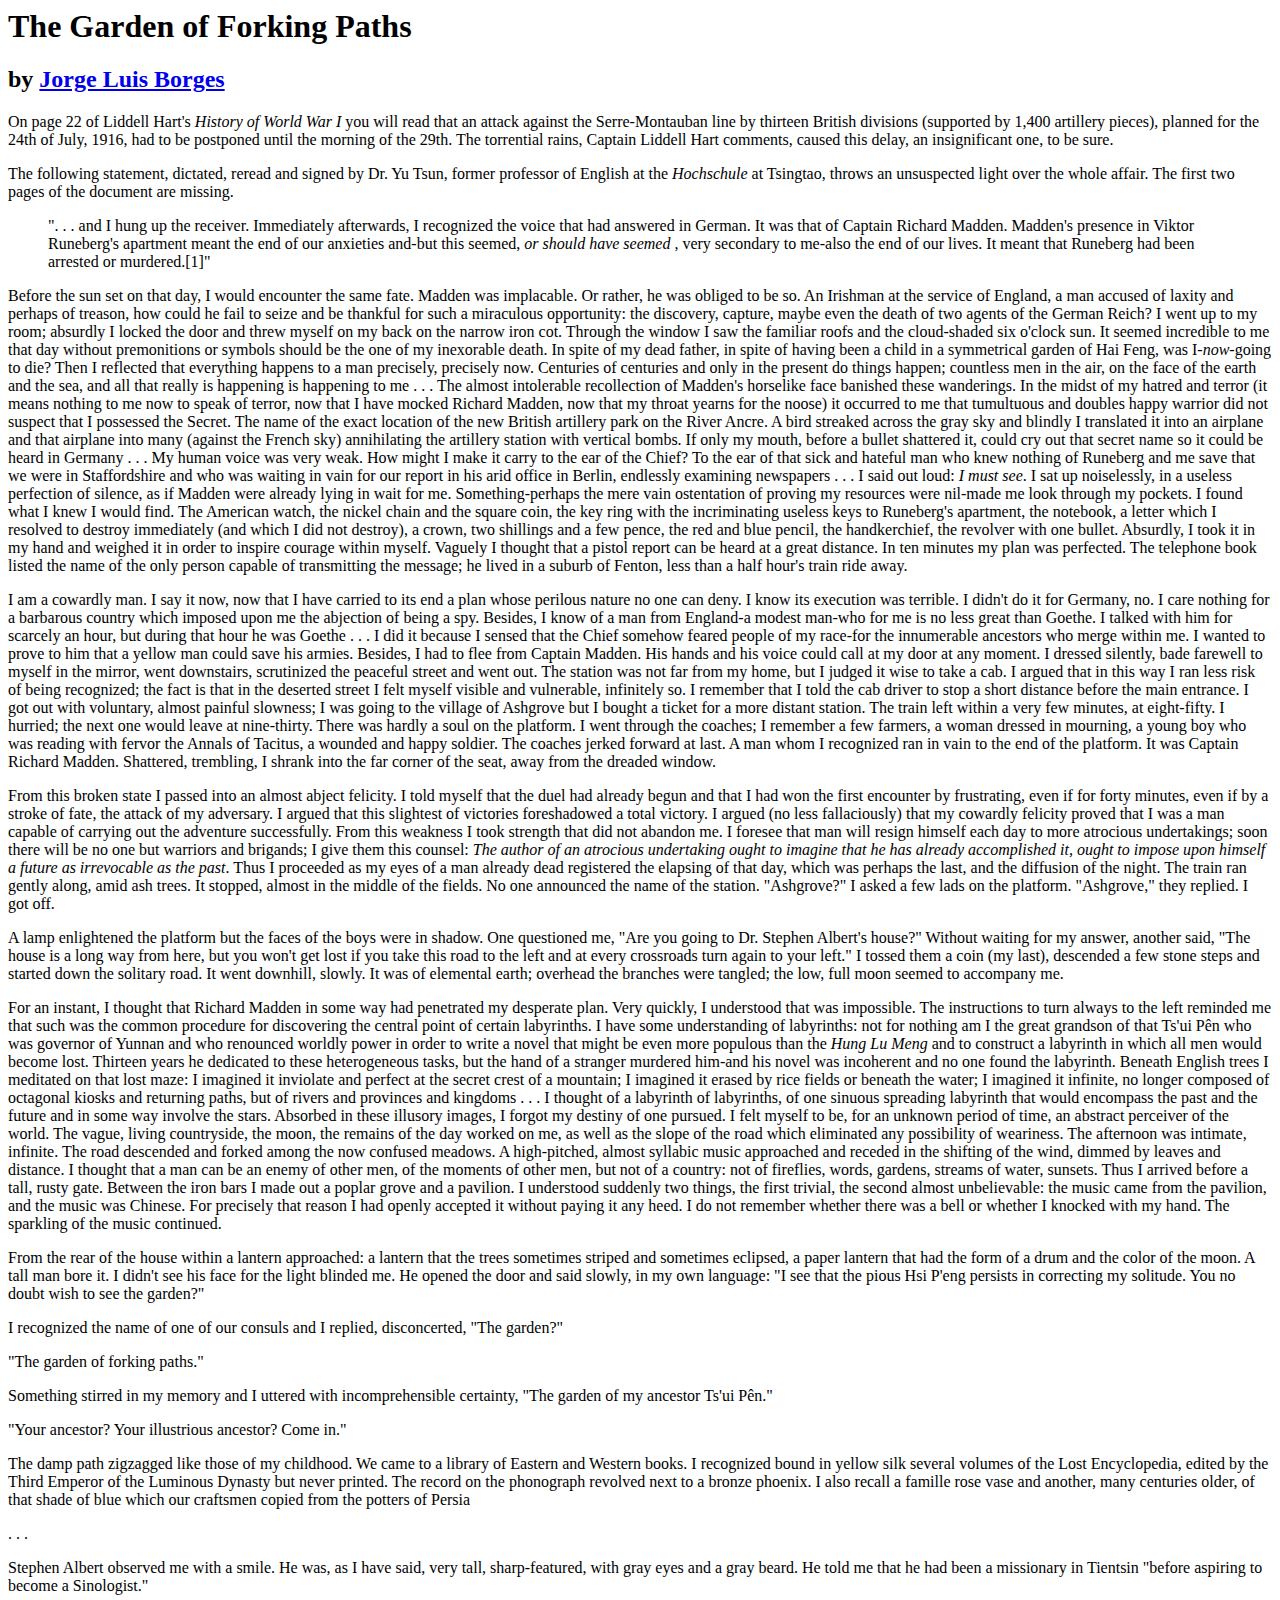
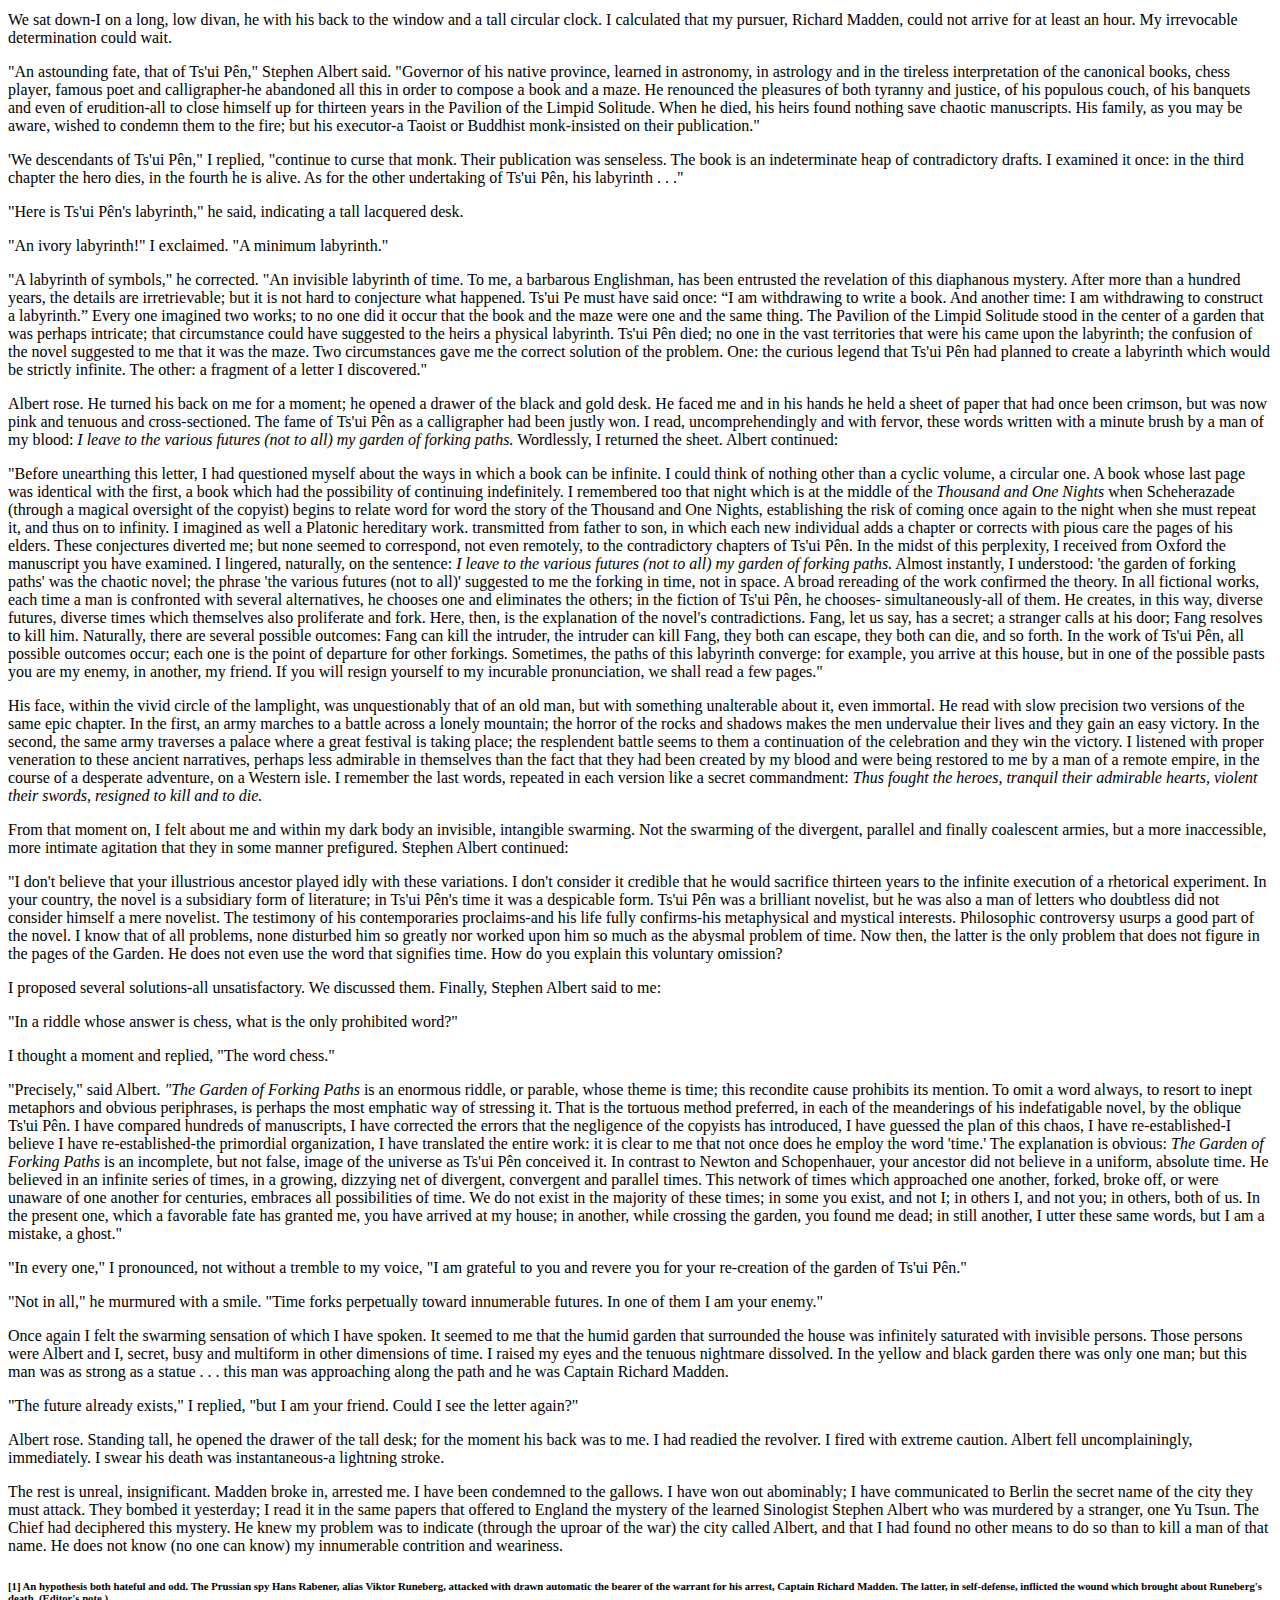
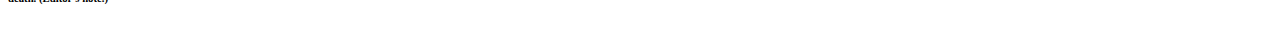
==== commit aa123852: "third" ====
--- a/checkin1/borges.html
+++ b/checkin1/borges.html
@@ -47,7 +47,7 @@
 
 <p> "An ivory labyrinth!" I exclaimed. "A minimum labyrinth." </p>
 
-<p> "A labyrinth of symbols," he corrected. "An invisible labyrinth of time. To me, a barbarous Englishman, has been entrusted the revelation of this diaphanous mystery. After more than a hundred years, the details are irretrievable; but it is not hard to conjecture what happened. Ts'ui Pe must have said once: <em>I am withdrawing to write a book. And another time: I am withdrawing to construct a labyrinth.</em> Every one imagined two works; to no one did it occur that the book and the maze were one and the same thing. The Pavilion of the Limpid Solitude stood in the center of a garden that was perhaps intricate; that circumstance could have suggested to the heirs a physical labyrinth. Ts'ui Pên died; no one in the vast territories that were his came upon the labyrinth; the confusion of the novel suggested to me that it was the maze. Two circumstances gave me the correct solution of the problem. One: the curious legend that Ts'ui Pên had planned to create a labyrinth which would be strictly infinite. The other: a fragment of a letter I discovered." </p>
+<p> "A labyrinth of symbols," he corrected. "An invisible labyrinth of time. To me, a barbarous Englishman, has been entrusted the revelation of this diaphanous mystery. After more than a hundred years, the details are irretrievable; but it is not hard to conjecture what happened. Ts'ui Pe must have said once: <q>I am withdrawing to write a book. And another time: I am withdrawing to construct a labyrinth.</q> Every one imagined two works; to no one did it occur that the book and the maze were one and the same thing. The Pavilion of the Limpid Solitude stood in the center of a garden that was perhaps intricate; that circumstance could have suggested to the heirs a physical labyrinth. Ts'ui Pên died; no one in the vast territories that were his came upon the labyrinth; the confusion of the novel suggested to me that it was the maze. Two circumstances gave me the correct solution of the problem. One: the curious legend that Ts'ui Pên had planned to create a labyrinth which would be strictly infinite. The other: a fragment of a letter I discovered." </p>
 
 <p> Albert rose. He turned his back on me for a moment; he opened a drawer of the black and gold desk. He faced me and in his hands he held a sheet of paper that had once been crimson, but was now pink and tenuous and cross-sectioned. The fame of Ts'ui Pên as a calligrapher had been justly won. I read, uncomprehendingly and with fervor, these words written with a minute brush by a man of my blood: <em>I leave to the various futures (not to all) my garden of forking paths.</em> Wordlessly, I returned the sheet. Albert continued: </p>
 
